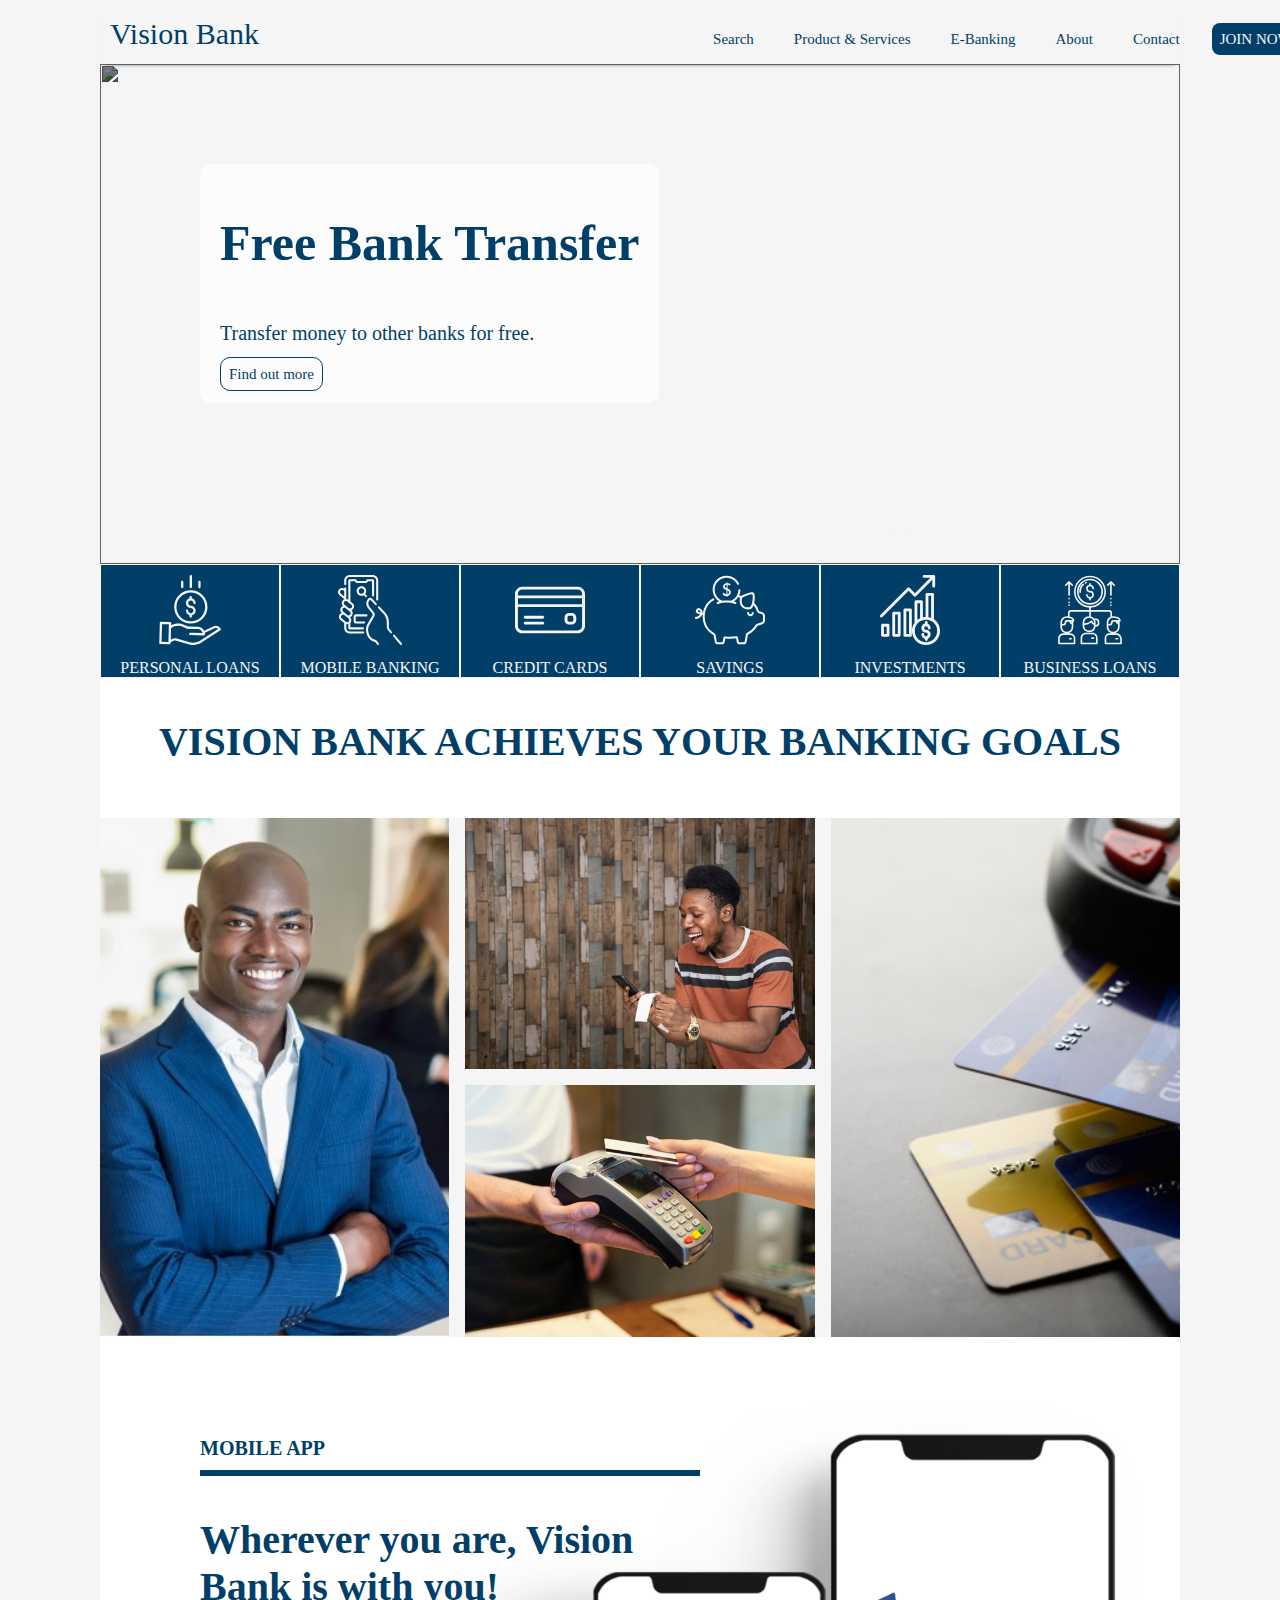
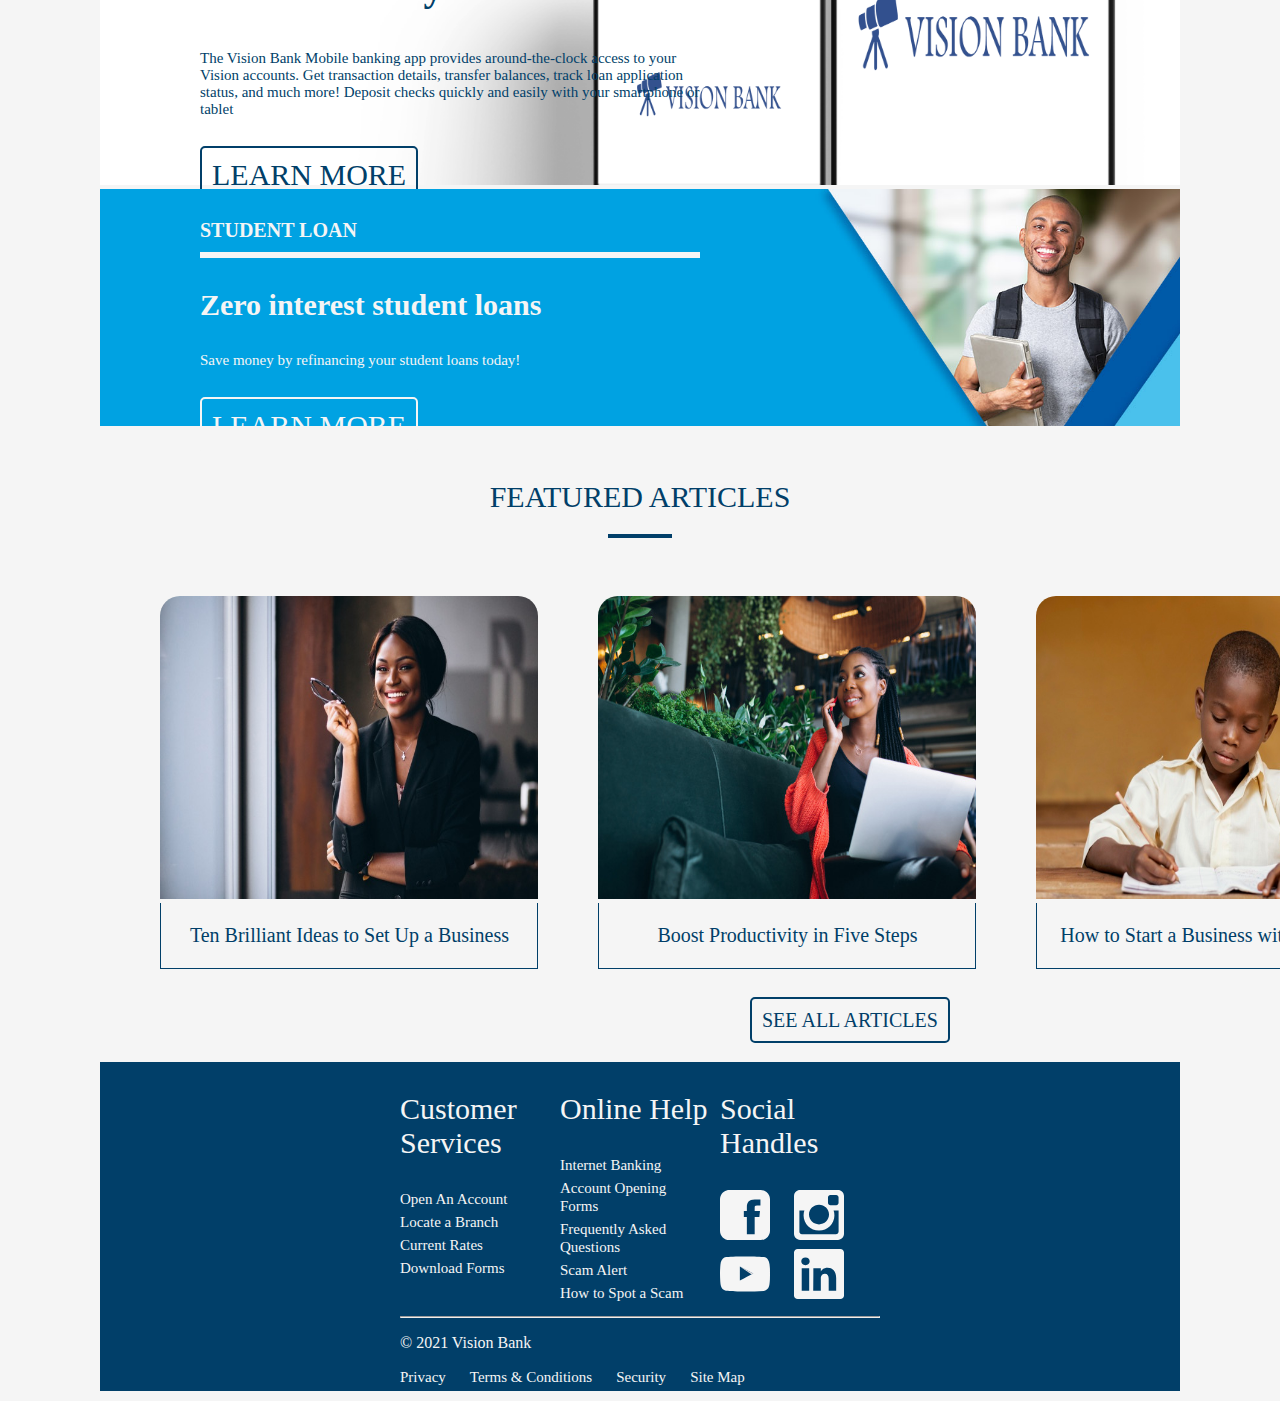
==== index.html @ 229e4e49 "Added three sections; mobile app, student loans and featured articles sections" ====
<!DOCTYPE html>
<html lang="en">

<head>
    <meta charset="UTF-8">
    <meta http-equiv="X-UA-Compatible" content="IE=edge">
    <meta name="viewport" content="width=device-width, initial-scale=1.0">
    <link rel="stylesheet" href="css/style.css">
    <title>Vision Bank</title>
</head>

<body>
    <!-- Navigation Bar -->
    <div class="nav-bar">
        <ul class="nav-bar-ul">
            <li class="li-center">Vision Bank</li>
            <li class="li-right"><a href="#">Search</a></li>
            <li class="li-right"><a href="#">Product & Services</a></li>
            <li class="li-right"><a href="#">E-Banking</a></li>
            <li class="li-right"><a href="#">About</a></li>
            <li class="li-right"><a href="#">Contact</a></li>
            <li class="li-right"><a class="join-now" href="#">JOIN NOW</a></li>
            <li class="li-right"><a class="login-now" href="#">LOG IN</a></li>
        </ul>
    </div>

    <!-- Main Body -->
    <div class="body-main">
        <!-- Carousel Slider -->
        <div class="slider">
            <!-- Image Slides -->
            <div class="slider-image">
                <img src="assets/image1.jpg" alt="">
                <div class="info">
                    <h3>Free Bank Transfer</h3>
                    <p>Transfer money to other banks for free.</p>
                    <a class="info-link" href="#">Find out more</a>
                </div>
            </div>
            <div class="slider-image">
                <img src="assets/image2.jpg" alt="">
                <div class="info">
                    <h3>Free Bank Transfer</h3>
                    <p>Transfer money to other banks for free.</p>
                    <a class="info-link" href="#">Find out more</a>
                </div>
            </div>
            <div class="slider-image">
                <img src="assets/image3.jpg" alt="">
                <div class="info">
                    <h3>Free Bank Transfer</h3>
                    <p>Transfer money to other banks for free.</p>
                    <a class="info-link" href="#">Find out more</a>
                </div>
            </div>

            <!-- Buttons on Slides -->
            <div class="button-left" onclick="plusDivs(-1)">&#10094;</div>
            <div class="button-right" onclick="plusDivs(1)">&#10095;</div>

            <span class="dots next1" onclick="currentDiv(1)"></span>
            <span class="dots next2" onclick="currentDiv(2)"></span>
            <span class="dots next3" onclick="currentDiv(3)"></span>


        </div>

        <!-- Offer Grid -->
        <div class="offers-grid">
            <div class="offers-item">
                <div>
                    <img src="assets/save-money.svg" alt="">
                    <p> PERSONAL LOANS </p>
                </div>
            </div>
            <div class="offers-item">
                <div>
                    <img src="assets/smartphone.svg" alt="">
                    <p> MOBILE BANKING </p>
                </div>
            </div>
            <div class="offers-item">
                <div>
                    <img src="assets/credit-card.svg" alt="">
                    <p> CREDIT CARDS </p>
                </div>
            </div>
            <div class="offers-item">
                <div>
                    <img src="assets/piggy-bank.svg" alt="">
                    <p> SAVINGS </p>
                </div>
            </div>
            <div class="offers-item">
                <div>
                    <img src="assets/profits.svg" alt="">
                    <p> INVESTMENTS </p>
                </div>
            </div>
            <div class="offers-item">
                <div>
                    <img src="assets/team-work.svg" alt="">
                    <p> BUSINESS LOANS </p>
                </div>
            </div>
        </div>

        <!-- Banking Goals -->
        <div class="goal-text">
            <h3>VISION BANK ACHIEVES YOUR BANKING GOALS</h3>
        </div>

        <!-- Banking Goals Grid-->
        <div class="goals-grid">
            <div class="goals-item">
                <img src="assets/business.jpg" alt="">
                <div class="goal-info">
                    <h3>Free Bank Transfer</h3>
                    <p>Focus on your business and Let us focus on your Finances</p>
                    <a class="goal-info-link" href="#">VIEW DETAILS</a>
                </div>
            </div>

            <div class="goals-grid-sub">
                <div class="goals-item">
                    <img src="assets/investment.jpg" alt="">
                </div>
    
                <div class="goals-item">
                    <img src="assets/transfer.jpg" alt="">
                </div>
            </div>

            <div class="goals-item">
                <img src="assets/cards.jpg" alt="">
            </div>
        </div>

        <!-- Mobile App -->
        <div class="mobile-bg">
            <img src="assets/mobilebg-big.png" alt="">
            <div class="mobile-bg-info">
                <h4>MOBILE APP</h4>
                <hr>
                <h3>Wherever you are, Vision Bank is with you!</h3>
                <p>The Vision Bank Mobile banking app provides around-the-clock access to your Vision accounts.
                     Get transaction details, transfer balances, track loan application status, 
                and much more! Deposit checks quickly and easily with your smartphone or tablet</p>
                <a class="mobile-link" href="#">LEARN MORE</a>
            </div>
        </div>

        <!-- Student Loan -->
        <div class="student-bg">
            <img src="assets/gridimage3.jpg" alt="">
            <div class="student-bg-info">
                <h4>STUDENT LOAN</h4>
                <hr>
                <h3>Zero interest student loans</h3>
                <p>Save money by refinancing your student loans today!</p>
                <a class="student-link" href="#">LEARN MORE</a>
            </div>
        </div>

        <!-- Articles -->
        <div class="like-div">
            <p>FEATURED ARTICLES</p>
            <hr style="position: relative; width: 60px;text-align: center;">
        </div>

        <table class="like-table">
            <tbody>
                <tr class="like-tr" >
                    <td class="like-td">
                        <img class="like-image" src="assets/woman.jpg" alt="">
                    </td>
    
                    <td class="like-td">
                        <img class="like-image" src="assets/woman2.jpg" alt="">
                    </td>
    
                    <td class="like-td">
                        <img class="like-image" src="assets/boy.jpg" alt="">
                    </td>
                </tr>
                <tr class="like-text-tr">
                    <td class="like-text-td">
                        <p>Ten Brilliant Ideas to Set Up a Business</p>
                    </td>
    
                    <td class="like-text-td">
                        <p>Boost Productivity in Five Steps</p>
                    </td>
                        <td class="like-text-td">
                            <p>How to Start a Business without Funding</p>
                        </td>
                </tr>
            </tbody>
        </table>

        <div class="like-div-link">
            <a href="#">SEE ALL ARTICLES</a>
        </div>
    </div>

    <!-- Footer -->
    <div class="footer">
        <div class="footer-sub">
            <div class="footer-grid">
                <div class="">
                    <p class="footer-p-head">Customer Services</p>
                    <ul class="footer-ul">
                        <li class="footer-li-vertical"><a href="#">Open An Account</a></li>
                        <li class="footer-li-vertical"><a href="#">Locate a Branch</a></li>
                        <li class="footer-li-vertical"><a href="#">Current Rates</a></li>
                        <li class="footer-li-vertical"><a href="#">Download Forms</a></li>
                    </ul>
                </div>
                <div>
                    <p class="footer-p-head">Online Help</p>
                    <ul class="footer-ul">
                        <li class="footer-li-vertical"><a href="#">Internet Banking</a></li>
                        <li class="footer-li-vertical"><a href="#">Account Opening Forms</a></li>
                        <li class="footer-li-vertical"><a href="#">Frequently Asked Questions</a></li>
                        <li class="footer-li-vertical"><a href="#">Scam Alert</a></li>
                        <li class="footer-li-vertical"><a href="#">How to Spot a Scam</a></li>
                    </ul>
                </div>
                <div class="footer-social">
                    <p class="footer-p-head">Social Handles</p>
                    <ul class="footer-ul">
                        <li class="footer-li-horizontal"><a href="#"><img src="assets/facebook.svg" alt=""></a></li>
                        <li class="footer-li-horizontal"><a href="#"><img src="assets/instagram.svg" alt=""></a></li>
                        <li class="footer-li-horizontal"><a href="#"><img src="assets/youtube.svg" alt=""></a></li>
                        <li class="footer-li-horizontal"><a href="#"><img src="assets/linkedin.svg" alt=""></a></li>
                    </ul>
                </div>
            </div>
            <hr>
            <p class="footer-p">© 2021 Vision Bank</p>
            <ul class="footer-bottom-ul">
                <li class="footer-li-horizontal"><a href="#">Privacy</a></li>
                <li class="footer-li-horizontal"><a href="#">Terms & Conditions</a></li>
                <li class="footer-li-horizontal"><a href="#">Security</a></li>
                <li class="footer-li-horizontal"><a href="#">Site Map</a></li>
            </ul>
        </div>
    </div>


    <script src="scripts/script.js"></script>
</body>

</html>
---- css/style.css ----
body{
    background-color: whitesmoke;
    margin: 0px 100px;
    overflow:inherit;
}

/* ------------------------------------------------------------------  Navigation Bar Starts  ---------------------------------------------------------------------------- */
.nav-bar{
    margin-bottom: 0px;
    padding: 0px;
    box-shadow: 0px 5px 4px -5px  #013F69;
}

.nav-bar-ul{
    margin-top: 10px;
    margin-bottom: 0px;
    padding: 0px;
}

.li-center{
    display: inline-block;
    margin-right: 20px;
    font-family: Poppins;
    font-size: 30px;
    color: #013F69;
    position: relative;
    left: 10px;
    top: 7px;
    margin-bottom: 20px;
}

.li-right{
    display: inline-block;
    margin-right: 20px;
    font-family: Poppins;
    position: relative;
    right: -40%;
    top: 7px;
}

.li-right a{
    color: #013F69;
    text-decoration: none;
    padding: 8px;
    transition-duration: 0.4s;
}

.li-right a:hover{
    background-color:#013F69;
    color: whitesmoke;
    border-radius: 8px;
}

.li-right .join-now{
    color: whitesmoke;
    background-color: #013F69;
    border-radius: 8px;
    padding: 8px;
    font-size: 15px;
    transition-duration: 0.4s;
}


.li-right .join-now:hover{
    border: 2px solid #013F69;
    background-color: whitesmoke;
    color: #013F69;

}

.li-right .login-now{
    border-radius: 8px;
    border: 2px solid #013F69;
    padding: 8px;
    font-size: 14px;
    transition-duration: 0.4s;
}

.login-now:hover{
    background-color:#013F69;
    color: whitesmoke;
    border-radius: 8px;
}

/* ------------------------------------------------------------------  Navigation Bar Ends  ---------------------------------------------------------------------------- */

/* ------------------------------------------------------------------ Body Starts  ---------------------------------------------------------------------------- */

/* ------------------------------------------------------------------ Carousel Slider Starts  ---------------------------------------------------------------------------- */

.slider-image{
    height: 500px;
    width: 100%;
}

.slider-image img{
    width: inherit;
    height: inherit;
    filter:brightness(0.5);
}

.slider{
    position: relative;
}


.button-left{
    color: whitesmoke;
    position: absolute;
    font-size: 20px;
    bottom: 30px;
    left: 100px;
}
.button-left:hover{
    cursor: pointer;
}

.button-right{
    color: whitesmoke;
    position: absolute;
    font-size: 20px;
    right: 100px;
    bottom: 30px;
}
.button-right:hover{
    cursor: pointer;
}


.dots{
    position: absolute;
    width: 15px;
    height: 15px;
    border-radius: 50%;
    border: 1px solid whitesmoke;
    bottom: 30px;left: 790px;
}

.white{
    background-color: whitesmoke;
}

.dots:hover{
    cursor: pointer;
    
}


.next1:hover{
    background-color: whitesmoke;
}


.next2{
    left: 820px;
   }

.next2:hover{
    background-color: whitesmoke;
}


.next3{
    left: 850px;
   }

.next3:hover{
    background-color: whitesmoke;
}

.info{
    position: absolute;
    background-color: #ffffffa5;
    border-radius: 10px;
    padding: 0px 20px 20px 20px;
    top: 100px;
    left: 100px;
}

.info-link{
    color: #013F69;
    text-decoration: none;
    padding: 8px;
    border: 1px solid #013F69;
    border-radius: 10px;
    transition-duration: 0.4s;
    position: relative;
}

.info-link:hover{
    background-color:#013F69;
    color: whitesmoke;
    border-radius: 8px;
}

.info h3{
    color: #013F69;
    font-size: 50px;
}

.info p{
    color: #013F69;
    font-size: 20px;
}

/* ------------------------------------------------------------------ Carousel Slider Ends  ---------------------------------------------------------------------------- */


/* ------------------------------------------------------------------ Promotions Grid Start ---------------------------------------------------------------------------- */

.offers-grid{
    display: grid;
    grid-template-columns: repeat(6, 1fr);
    background-color: #013F69;
}

.offers-item{
    display: flex;
    border: 1px solid whitesmoke;
    justify-content: center;
    text-align: center;
    
}

.offers-item:hover{
    cursor: pointer;
    opacity: 0.8;
}

.offers-item img{
    margin-top: 10px;
    width: 70px;
    height: 70px;
}
.offers-item p{
    font-family: poppins;
    color: whitesmoke;
    margin-bottom: 0px;
    margin-top: 10px;
}

.goal-text{
    height: 100px;
    width: 100%;
    background-color: white;
    padding-top: 40px;
    text-align: center;
    
}

.goal-text h3{
    padding: 0px;
    margin: 0px;
    color: #013F69;
    font-size: 40px;
    font-family: poppins;
    
}

.goals-grid{
    display: grid;
    grid-template-columns: repeat(3,1fr);
    gap: 1rem;
}

.goals-item{
}

.goal-info{
    
    top: 100px;
}

.goals-item img{
    height: 100%;
    width: 100%;
    object-fit: cover;
}

.goals-grid-sub{
    display: grid;
    grid-template-rows: repeat(2,1fr);
    gap: 1rem;
}

/* ------------------------------------------------------------------ Promotions Grid End  ---------------------------------------------------------------------------- */


/* ------------------------------------------------------------------ Mobile App Div Start ---------------------------------------------------------------------------- */

.mobile-bg{
    position: relative;
    width: 100%;
}

.mobile-bg img{
    width:inherit;
}

.mobile-bg h4{
    color: #013F69;
    font-size: 20px;
    font-family: poppins;
    padding:0px;
    margin: 0px 0px 10px 0px;
} 

.mobile-bg hr{
    border: 3px solid #013F69;
    padding:0px;
    margin: 0px;
}
.mobile-bg h3{
    color: #013F69;
    font-size: 40px;
    font-family: poppins;
} 

.mobile-bg p{
    color: #013F69;
    font-size: 15px;
    font-family: poppins;
    margin-bottom: 40px;
} 

.mobile-link{
    border: 2px solid #013F69;
    border-radius: 5px;
    font-size: 30px;
    color: #013F69;
    padding: 10px;
}

.mobile-link:hover{
    border-radius: 5px;
    color: whitesmoke;
    background-color: #013F69;
}

.mobile-bg-info{
    position: absolute;
    top: 100px;
    left: 100px;
    width: 500px;
}

/* ------------------------------------------------------------------ Mobile App Div End  ---------------------------------------------------------------------------- */

/* ------------------------------------------------------------------ Student Loan Div Start ---------------------------------------------------------------------------- */

.student-bg{
    position: relative;
    width: 100%;
}

.student-bg img{
    width:inherit;
}

.student-bg h4{
    color: whitesmoke;
    font-size: 20px;
    font-family: poppins;
    padding:0px;
    margin: 0px 0px 10px 0px;
} 

.student-bg hr{
    border: 3px solid whitesmoke;
    padding:0px;
    margin: 0px;
}
.student-bg h3{
    color: whitesmoke;
    font-size: 30px;
    font-family: poppins;
} 

.student-bg p{
    color: whitesmoke;
    font-size: 15px;
    font-family: poppins;
    margin-bottom: 40px;
} 

.student-link{
    border: 2px solid whitesmoke;
    border-radius: 5px;
    font-size: 30px;
    color: whitesmoke;
    padding: 10px;
}

.student-link:hover{
    border: none;
    border-radius: 5px;
    color: whitesmoke;
    background-color: #013F69;
}

.student-bg-info{
    position: absolute;
    top: 30px;
    left: 100px;
    width: 500px;
}

/* ------------------------------------------------------------------ Student Loan Div End  ---------------------------------------------------------------------------- */



/* ------------------------------------------------------------------ Articles Div End  ---------------------------------------------------------------------------- */

.like-div{
    padding: 0px;
    margin: 0px;
}

.like-div hr{
    border: 2px solid #013F69;
}

.like-div-link{
    position: relative;
    margin-top: 0px;
    margin-bottom: 70px;
    top: 40px;
    left: 650px;
}

.like-div-link a{
    border: 2px solid #013F69 ;
    border-radius: 5px;
    font-size: 20px;
    color: #013F69;
    padding: 10px;
}

.like-div-link a:hover{
    background-color: #013F69;
    border-radius: 5px;
    color: whitesmoke;
}

.like-div p{
    position: relative;
    text-align: center;
    font-family: Poppins;
    font-size: 30px;
    color: #013F69;
    margin-top: 50px;
    margin-bottom: 20px;
    padding: 0px;
}

.like-td{
    padding: 0px;
    margin: 100px;
    width: 10cm;
    height: auto;

}

.like-image{
    width: inherit;
    height: 8cm;
    padding: 0px;
    margin: 0px;
    border-radius: 20px 20px 0px 0px;
}

.like-text-td{
    padding-right: 0px;
    margin: 0px;
    border-bottom: 1px solid #013F69;
    border-left: 1px solid #013F69;
    border-right: 1px solid #013F69;
    
}
.like-text-td p{
    font-size: 20px;
    text-align: center;
    color: #013F69;
}

.like-tr{
    margin: 200px;
}

.like-table{
    position: relative;
    padding-top: 50px;
    border-spacing: 60px 0px;
}

/* ------------------------------------------------------------------ Articles Div End  ---------------------------------------------------------------------------- */




/* ------------------------------------------------------------------ Carousel Slider Ends  ---------------------------------------------------------------------------- */



/* ------------------------------------------------------------------ Body Ends  ---------------------------------------------------------------------------- */


/* ------------------------------------------------------------------  Footer Starts  ---------------------------------------------------------------------------- */
.footer{
    position: relative;
    bottom: 0;
    background-color: #013F69;
    width: 100%;
}

.footer-sub{
    margin: 0px 300px;
}

.footer-li-vertical{
    display: block;
    margin-right: 20px;
    margin-bottom: 5px;
    font-family: Poppins;
    position: relative;
}

.footer-li-horizontal img{
    width: 50px;
    height: 50px;
}

.footer-ul{
    margin: 0px;
    padding: 0px;
}

a{
    text-decoration: none;
    padding: 0px;
    font-family: Poppins;
    font-size: 15px;
    transition-duration: 0.4s;
    color: whitesmoke;
}

.footer-grid{
    display: grid;
    grid-template-columns: 1fr 1fr 1fr;
}

.footer-bottom-ul{
    margin: 0px;
    padding: 0px;
    margin-bottom: 10px;
}

.footer-li-horizontal{
    display: inline-block;
    margin-right: 20px;
    margin-bottom: 5px;
    font-family: Poppins;
    position: relative;
}

.footer-p-head{
    color: whitesmoke;
    font-size: 30px;
}

.footer-p{
    color: whitesmoke;
}

/* ------------------------------------------------------------------  Footer Ends  ---------------------------------------------------------------------------- */
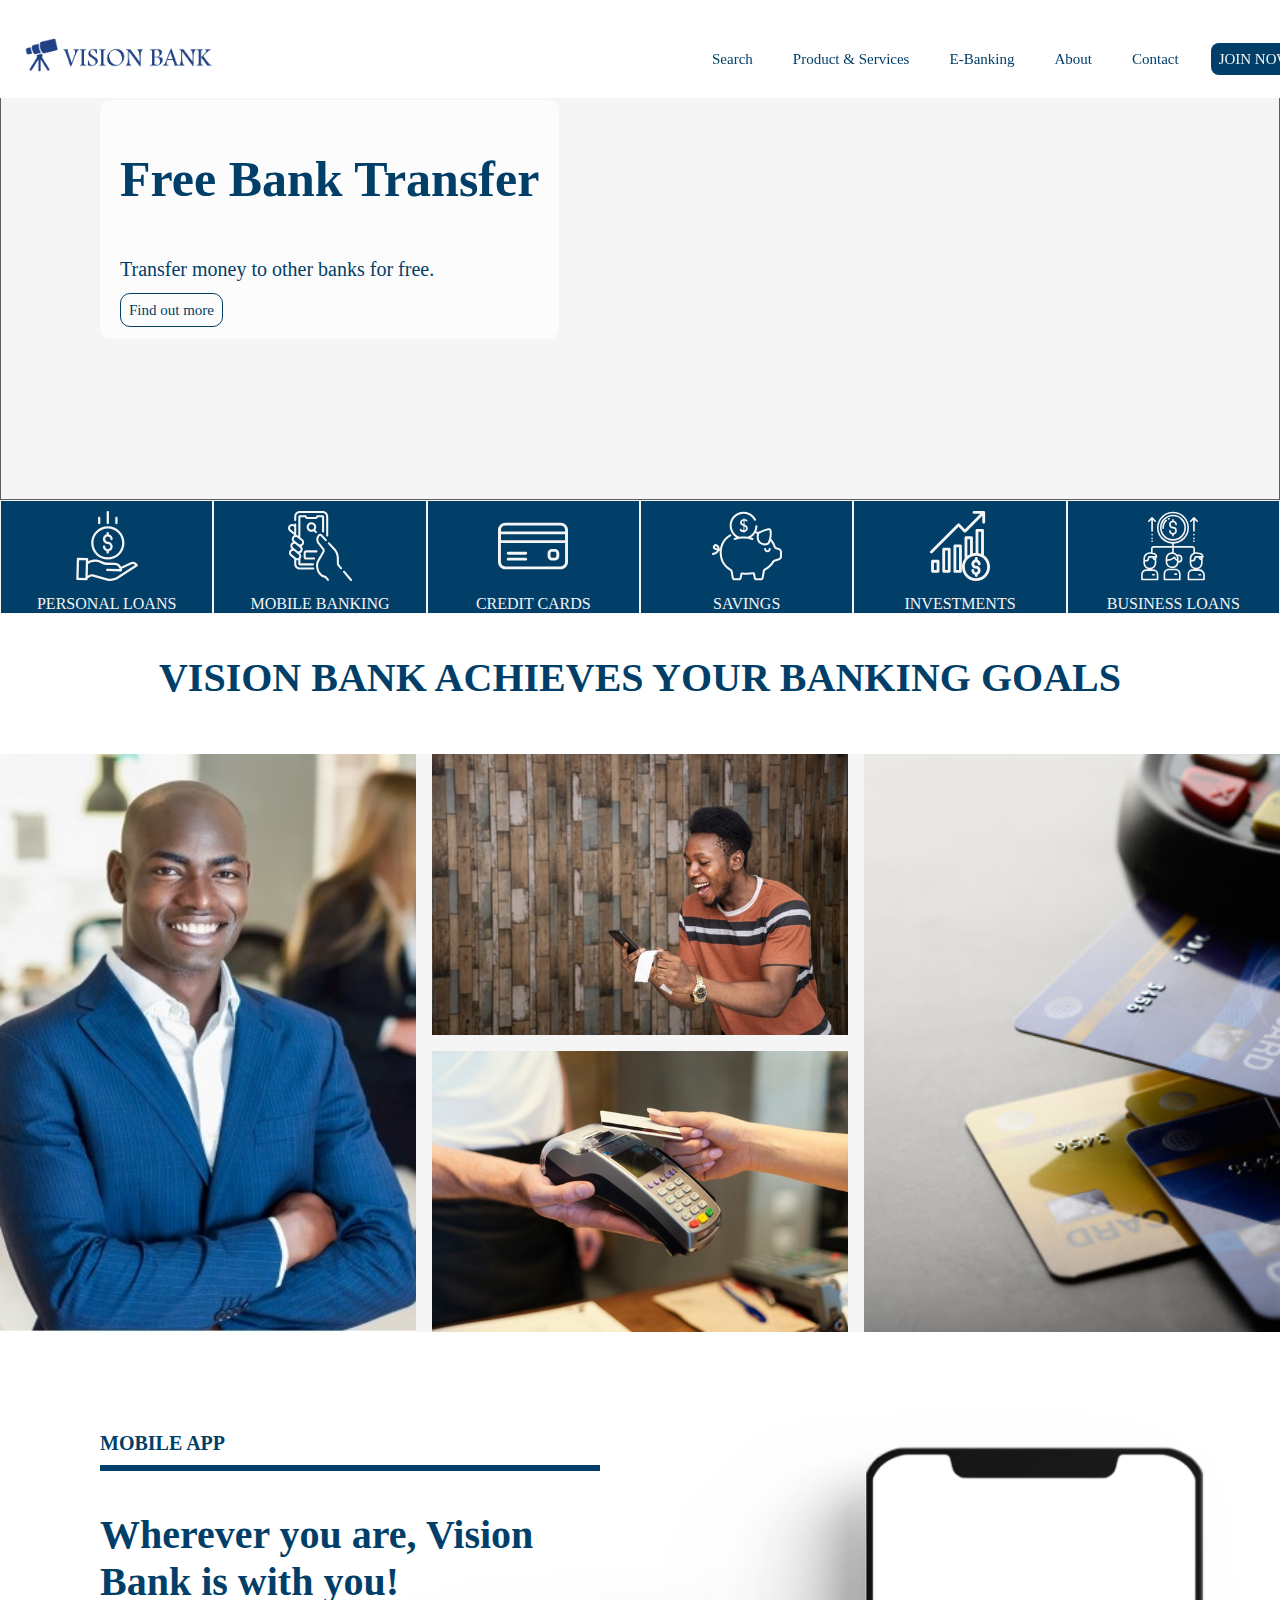
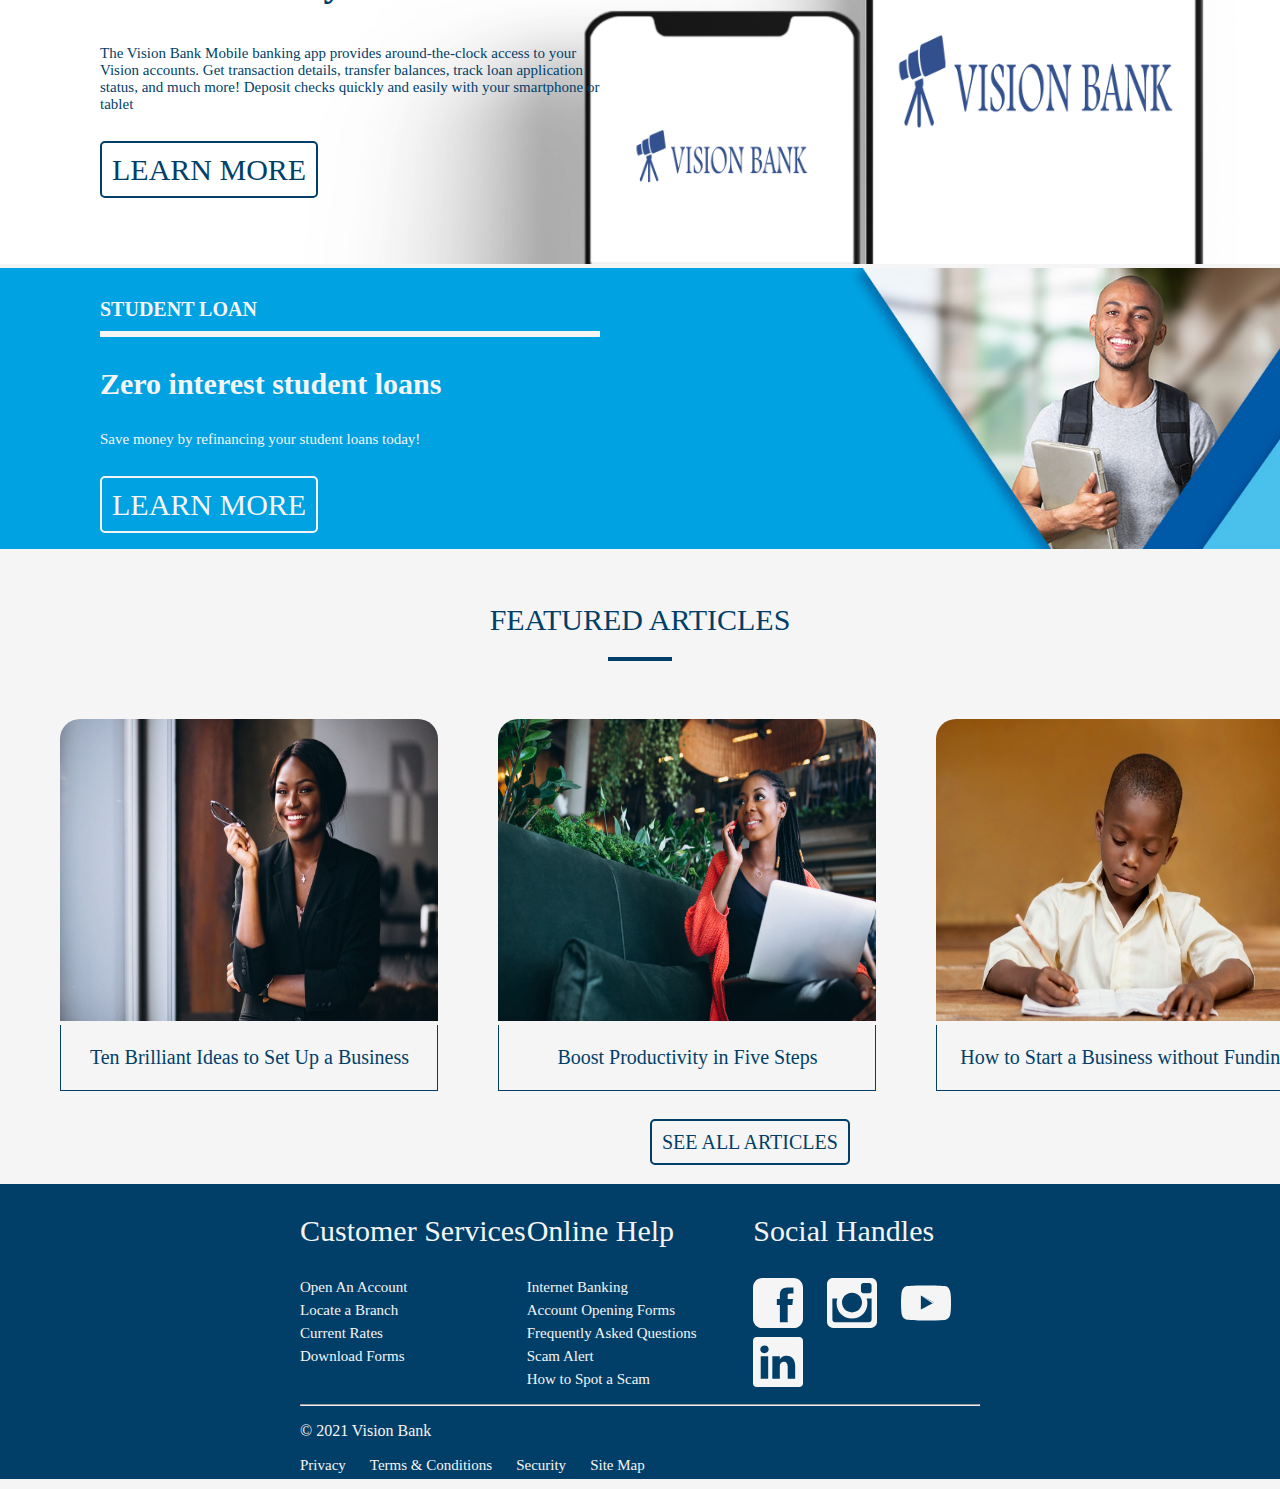
==== commit f907e872: "Added an about page and completed the mock up" ====
--- a/index.html
+++ b/index.html
@@ -13,11 +13,11 @@
     <!-- Navigation Bar -->
     <div class="nav-bar">
         <ul class="nav-bar-ul">
-            <li class="li-center">Vision Bank</li>
+            <li class="li-center"><a href="index.html"><img class="li-center-image" src="assets/visionlogo.png" alt=""></a></li>
             <li class="li-right"><a href="#">Search</a></li>
             <li class="li-right"><a href="#">Product & Services</a></li>
             <li class="li-right"><a href="#">E-Banking</a></li>
-            <li class="li-right"><a href="#">About</a></li>
+            <li class="li-right"><a href="about.html">About</a></li>
             <li class="li-right"><a href="#">Contact</a></li>
             <li class="li-right"><a class="join-now" href="#">JOIN NOW</a></li>
             <li class="li-right"><a class="login-now" href="#">LOG IN</a></li>
--- a/css/style.css
+++ b/css/style.css
@@ -1,32 +1,39 @@
 body{
     background-color: whitesmoke;
-    margin: 0px 100px;
-    overflow:inherit;
+    margin: 0px;
+    overflow-x: hidden;
 }
 
 /* ------------------------------------------------------------------  Navigation Bar Starts  ---------------------------------------------------------------------------- */
 .nav-bar{
-    margin-bottom: 0px;
-    padding: 0px;
-    box-shadow: 0px 5px 4px -5px  #013F69;
+    position: fixed;
+    top: 0px;
+    background-color: white;
+    width: 100%;
+    z-index: 999;
 }
 
 .nav-bar-ul{
     margin-top: 10px;
     margin-bottom: 0px;
-    padding: 0px;
-}
-
-.li-center{
+    padding: 0px; 
+
+}
+
+.li-center a{
     display: inline-block;
     margin-right: 20px;
-    font-family: Poppins;
-    font-size: 30px;
-    color: #013F69;
-    position: relative;
-    left: 10px;
-    top: 7px;
+    width: 200px;
+    height: 50px;
+    position: relative;
+    left: 20px;
+    top: 20px;
     margin-bottom: 20px;
+}
+
+.li-center .li-center-image{
+    width: inherit;
+    height: inherit;
 }
 
 .li-right{
@@ -34,8 +41,8 @@
     margin-right: 20px;
     font-family: Poppins;
     position: relative;
-    right: -40%;
-    top: 7px;
+    left: 55%;
+    top: -30px;
 }
 
 .li-right a{
@@ -83,6 +90,7 @@
 }
 
 /* ------------------------------------------------------------------  Navigation Bar Ends  ---------------------------------------------------------------------------- */
+
 
 /* ------------------------------------------------------------------ Body Starts  ---------------------------------------------------------------------------- */
 
@@ -572,4 +580,4 @@
     color: whitesmoke;
 }
 
-/* ------------------------------------------------------------------  Footer Ends  ---------------------------------------------------------------------------- */+/* ------------------------------------------------------------------  Footer Ends  ---------------------------------------------------------------------------- */
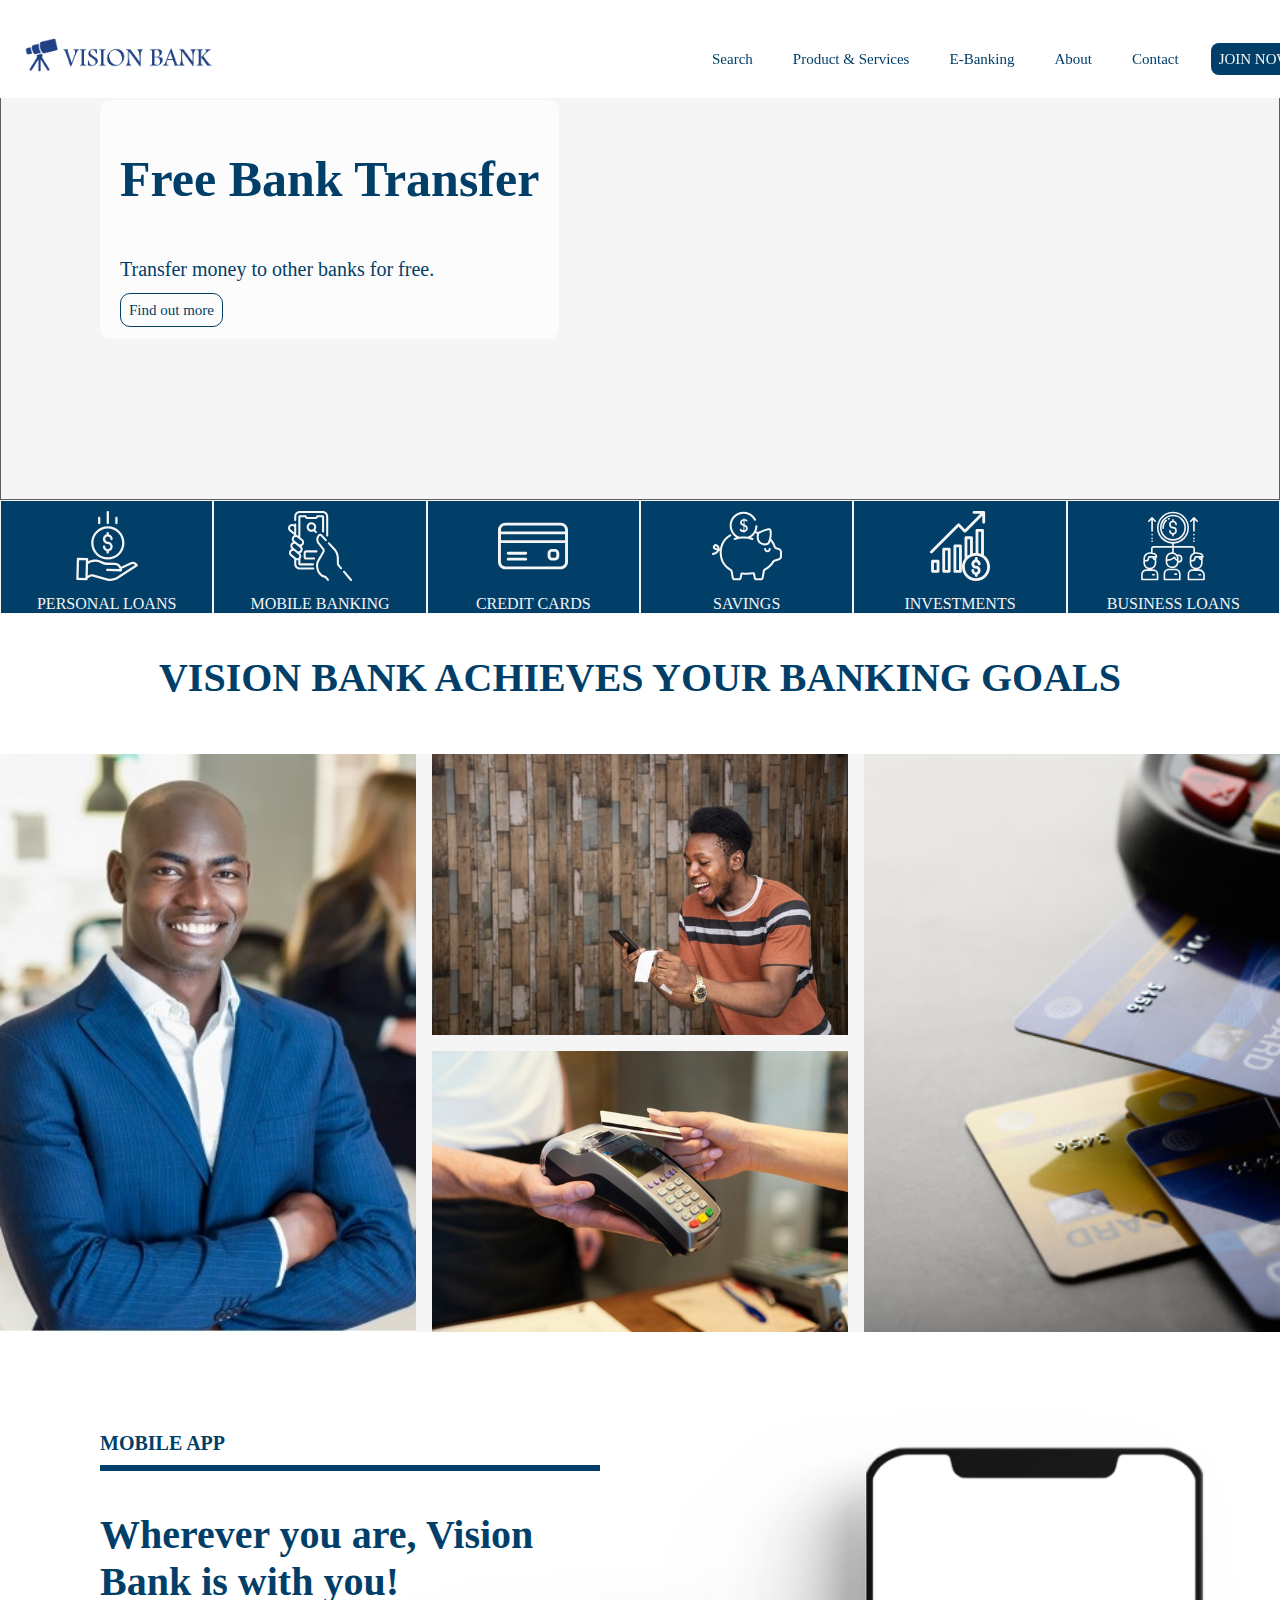
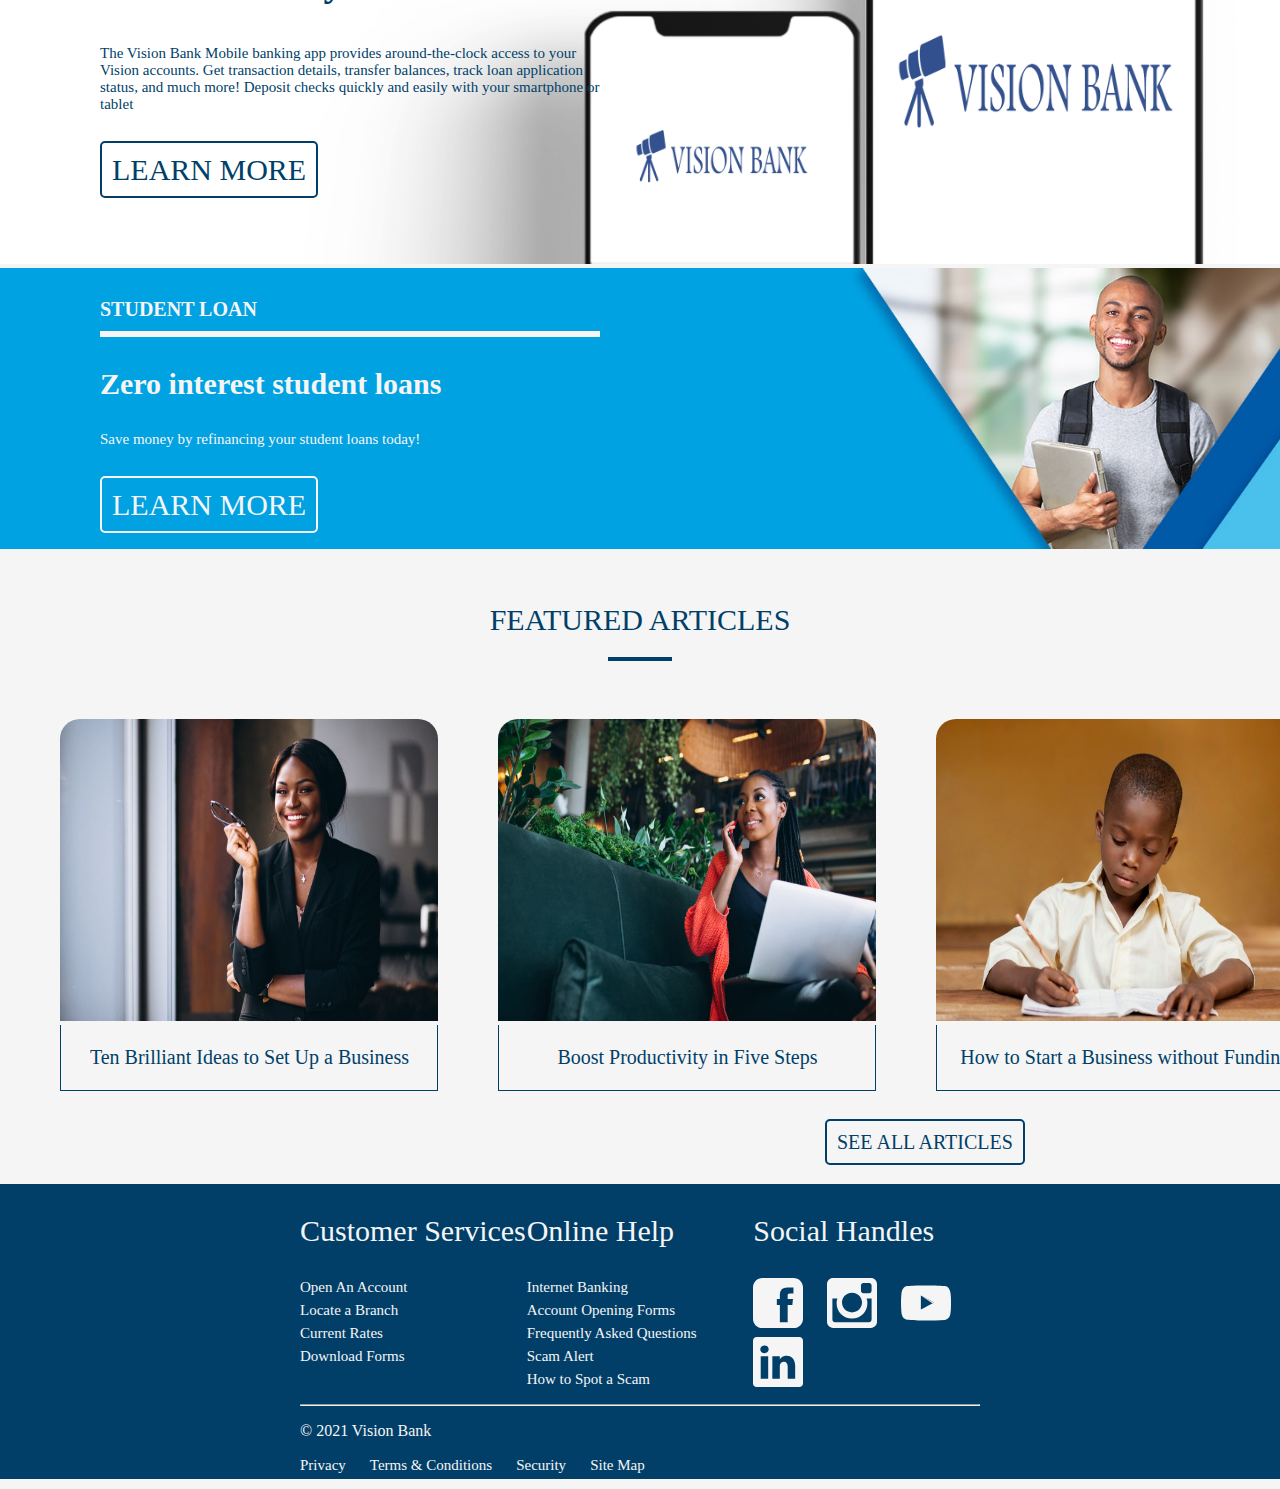
==== commit 291eb6ea: "Added contents to the about page" ====
--- a/index.html
+++ b/index.html
@@ -5,6 +5,7 @@
     <meta charset="UTF-8">
     <meta http-equiv="X-UA-Compatible" content="IE=edge">
     <meta name="viewport" content="width=device-width, initial-scale=1.0">
+    <link rel="icon" type="image/png" href="assets/telescope.png">
     <link rel="stylesheet" href="css/style.css">
     <title>Vision Bank</title>
 </head>
@@ -13,12 +14,13 @@
     <!-- Navigation Bar -->
     <div class="nav-bar">
         <ul class="nav-bar-ul">
-            <li class="li-center"><a href="index.html"><img class="li-center-image" src="assets/visionlogo.png" alt=""></a></li>
+            <li class="li-center"><a href="index.html"><img class="li-center-image" src="assets/visionlogo.png"
+                        alt=""></a></li>
             <li class="li-right"><a href="#">Search</a></li>
-            <li class="li-right"><a href="#">Product & Services</a></li>
-            <li class="li-right"><a href="#">E-Banking</a></li>
+            <li class="li-right"><a href="product_services.html">Product & Services</a></li>
+            <li class="li-right"><a href="ebanking.html">E-Banking</a></li>
             <li class="li-right"><a href="about.html">About</a></li>
-            <li class="li-right"><a href="#">Contact</a></li>
+            <li class="li-right"><a href="contact.html">Contact</a></li>
             <li class="li-right"><a class="join-now" href="#">JOIN NOW</a></li>
             <li class="li-right"><a class="login-now" href="#">LOG IN</a></li>
         </ul>
@@ -125,7 +127,7 @@
                 <div class="goals-item">
                     <img src="assets/investment.jpg" alt="">
                 </div>
-    
+
                 <div class="goals-item">
                     <img src="assets/transfer.jpg" alt="">
                 </div>
@@ -144,8 +146,8 @@
                 <hr>
                 <h3>Wherever you are, Vision Bank is with you!</h3>
                 <p>The Vision Bank Mobile banking app provides around-the-clock access to your Vision accounts.
-                     Get transaction details, transfer balances, track loan application status, 
-                and much more! Deposit checks quickly and easily with your smartphone or tablet</p>
+                    Get transaction details, transfer balances, track loan application status,
+                    and much more! Deposit checks quickly and easily with your smartphone or tablet</p>
                 <a class="mobile-link" href="#">LEARN MORE</a>
             </div>
         </div>
@@ -170,15 +172,19 @@
 
         <table class="like-table">
             <tbody>
-                <tr class="like-tr" >
+                <tr class="like-tr">
                     <td class="like-td">
                         <img class="like-image" src="assets/woman.jpg" alt="">
                     </td>
-    
+
                     <td class="like-td">
                         <img class="like-image" src="assets/woman2.jpg" alt="">
                     </td>
-    
+
+                    <td class="like-td">
+                        <img class="like-image" src="assets/boy.jpg" alt="">
+                    </td>
+
                     <td class="like-td">
                         <img class="like-image" src="assets/boy.jpg" alt="">
                     </td>
@@ -187,13 +193,17 @@
                     <td class="like-text-td">
                         <p>Ten Brilliant Ideas to Set Up a Business</p>
                     </td>
-    
+
                     <td class="like-text-td">
                         <p>Boost Productivity in Five Steps</p>
                     </td>
-                        <td class="like-text-td">
-                            <p>How to Start a Business without Funding</p>
-                        </td>
+                    <td class="like-text-td">
+                        <p>How to Start a Business without Funding</p>
+                    </td>
+
+                    <td class="like-text-td">
+                        <p>How to Start a Business without Funding</p>
+                    </td>
                 </tr>
             </tbody>
         </table>
--- a/css/style.css
+++ b/css/style.css
@@ -433,7 +433,7 @@
     margin-top: 0px;
     margin-bottom: 70px;
     top: 40px;
-    left: 650px;
+    left: 825px;
 }
 
 .like-div-link a{
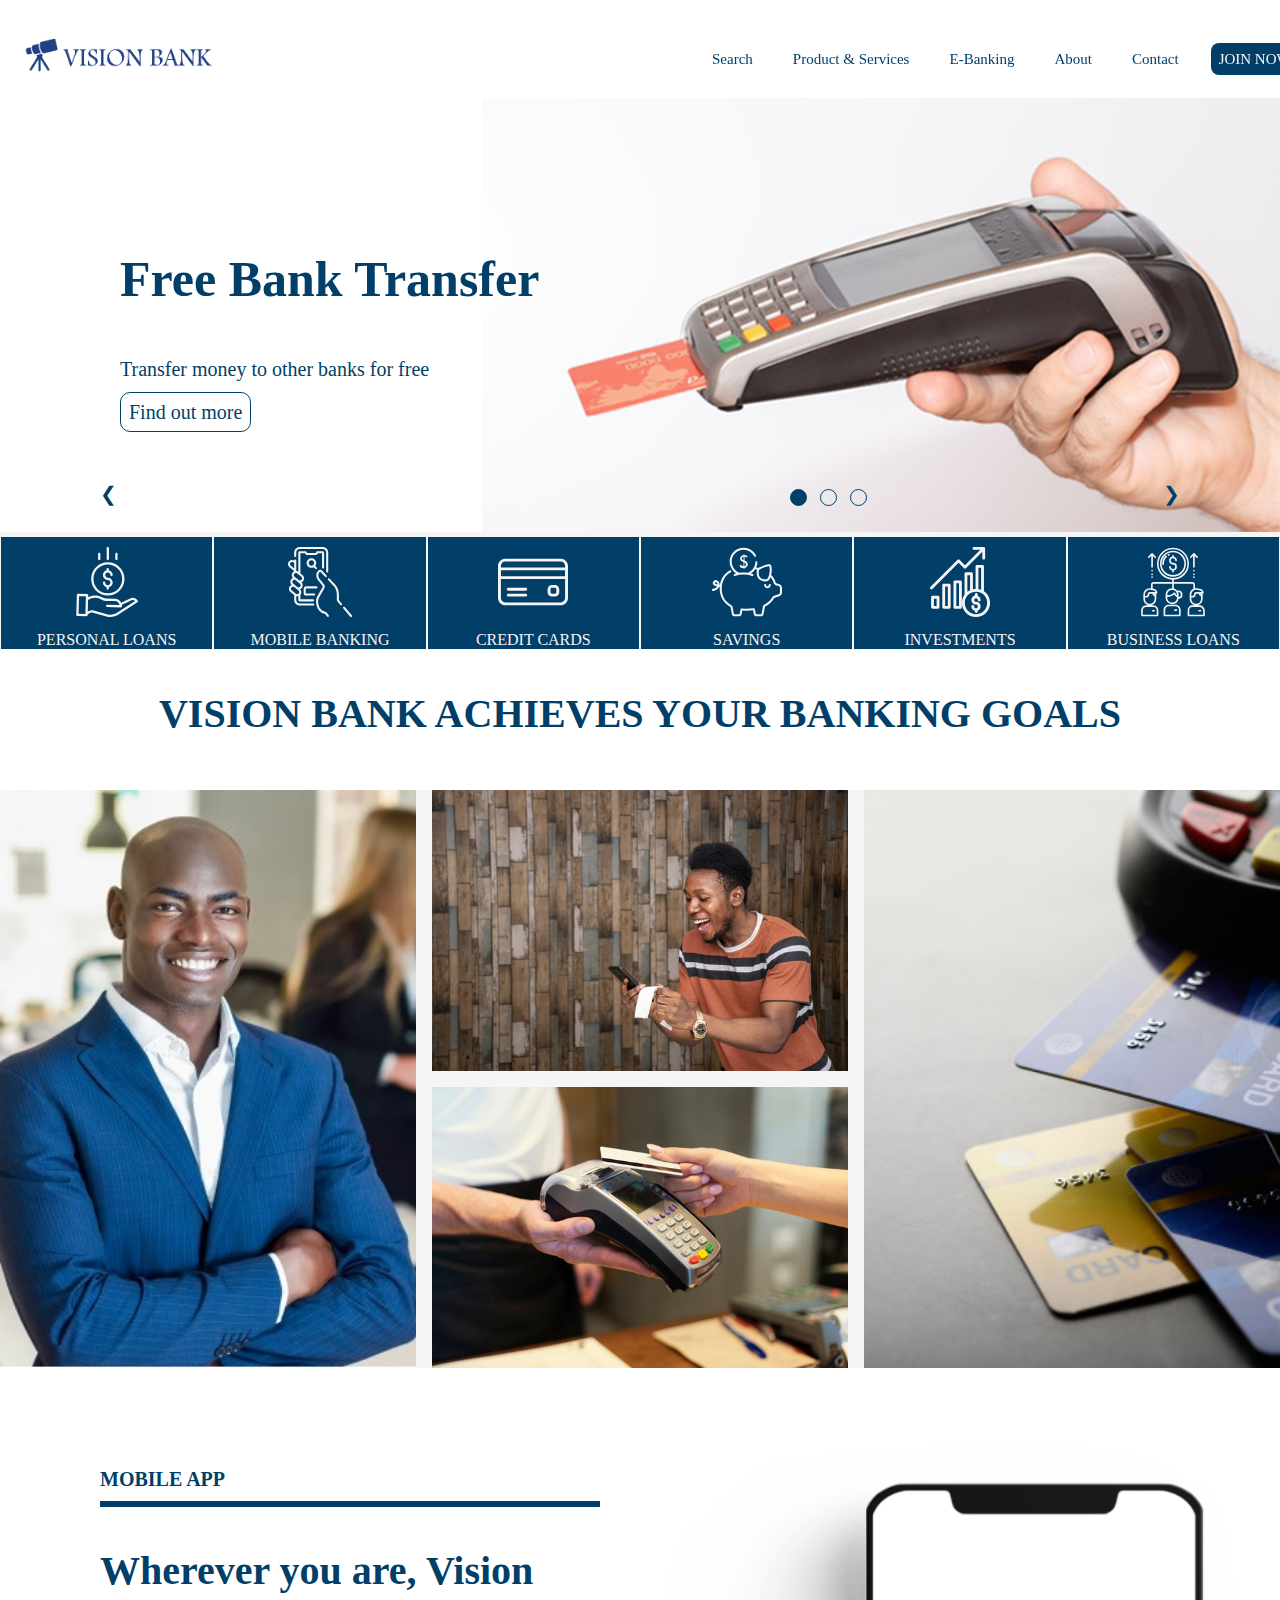
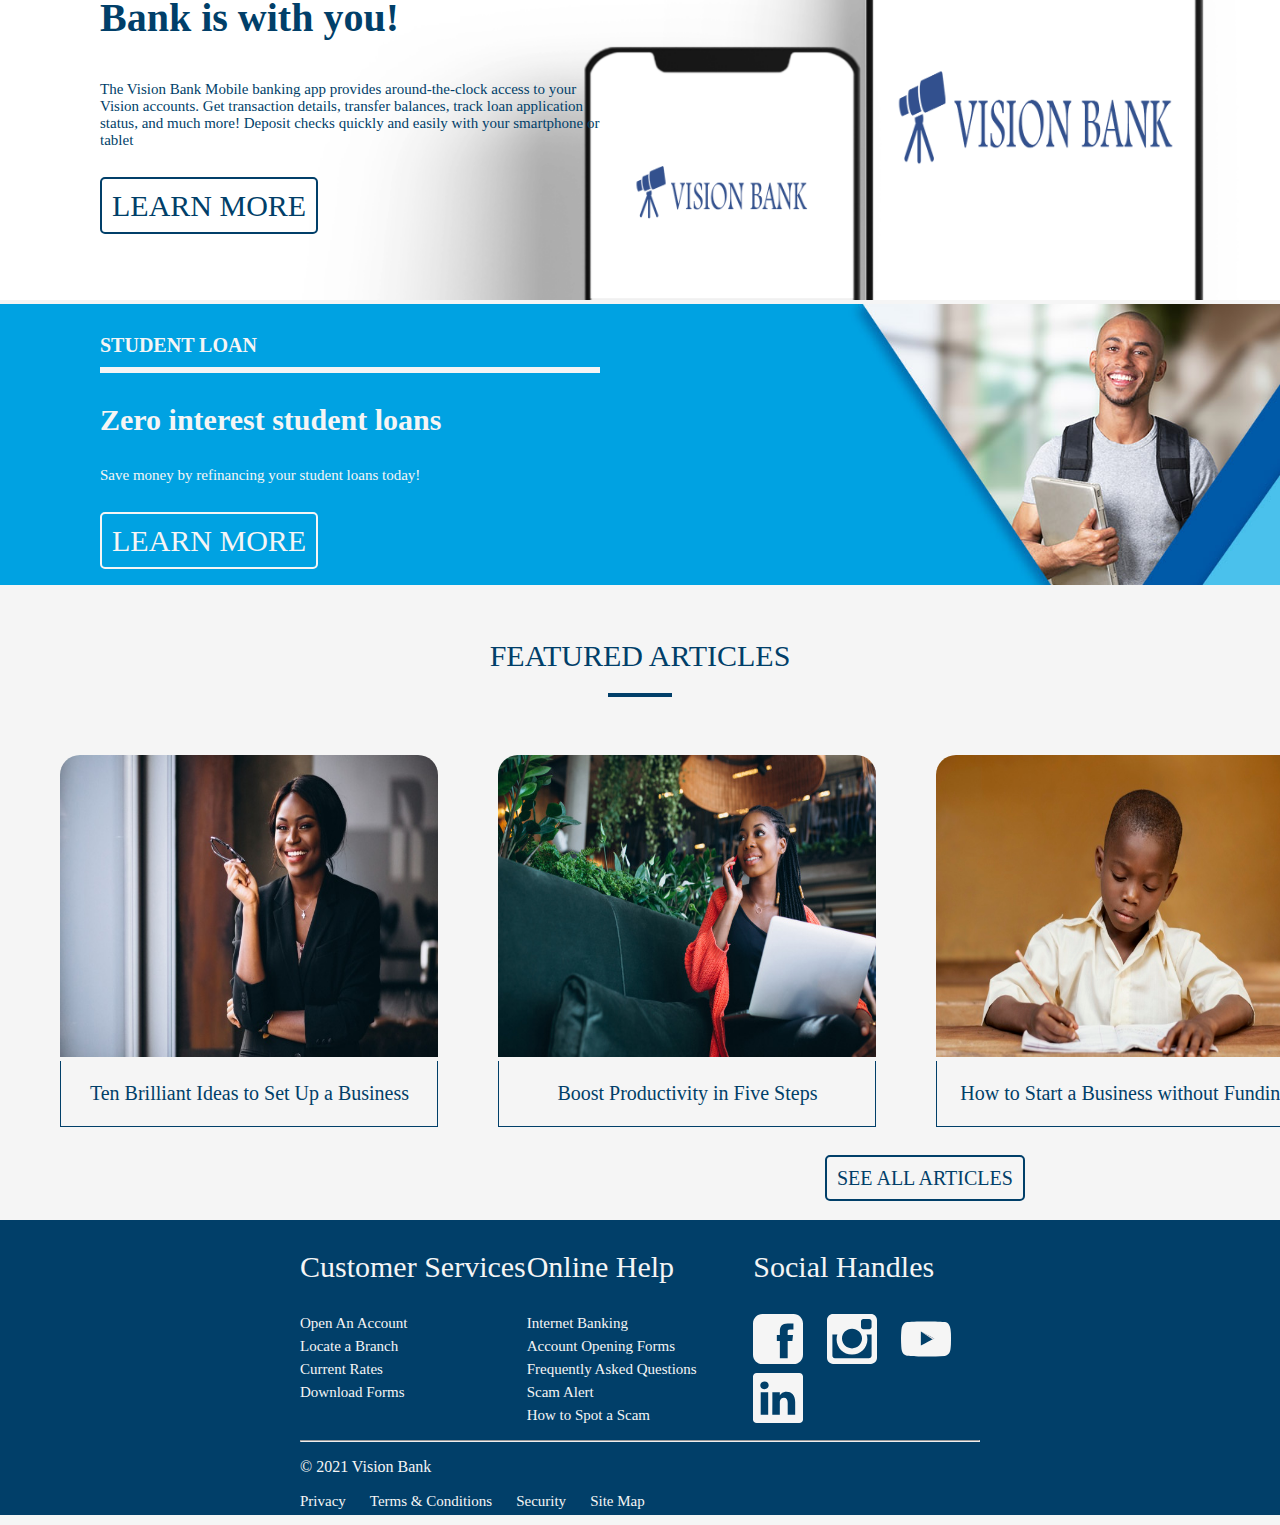
==== commit f20a8844: "Added new slide images on home page" ====
--- a/index.html
+++ b/index.html
@@ -32,26 +32,27 @@
         <div class="slider">
             <!-- Image Slides -->
             <div class="slider-image">
-                <img src="assets/image1.jpg" alt="">
+                <img src="assets/transfer.png" alt="">
                 <div class="info">
                     <h3>Free Bank Transfer</h3>
-                    <p>Transfer money to other banks for free.</p>
+                    <p>Transfer money to other banks for free</p>
                     <a class="info-link" href="#">Find out more</a>
                 </div>
             </div>
             <div class="slider-image">
-                <img src="assets/image2.jpg" alt="">
+                <img src="assets/corona.png" alt="">
                 <div class="info">
-                    <h3>Free Bank Transfer</h3>
-                    <p>Transfer money to other banks for free.</p>
-                    <a class="info-link" href="#">Find out more</a>
-                </div>
-            </div>
+                    <h3>COVID 19</h3>
+                    <p>Be safe and wear mask all times</p>
+                    <a class="info-link" href="#">Read more</a>
+                </div>
+            </div>
+
             <div class="slider-image">
-                <img src="assets/image3.jpg" alt="">
+                <img src="assets/devices.png" alt="">
                 <div class="info">
-                    <h3>Free Bank Transfer</h3>
-                    <p>Transfer money to other banks for free.</p>
+                    <h3>Online Banking made smarter</h3>
+                    <p>New and improved online banking features available now on Ecobank Online</p>
                     <a class="info-link" href="#">Find out more</a>
                 </div>
             </div>
--- a/css/style.css
+++ b/css/style.css
@@ -97,14 +97,12 @@
 /* ------------------------------------------------------------------ Carousel Slider Starts  ---------------------------------------------------------------------------- */
 
 .slider-image{
-    height: 500px;
     width: 100%;
 }
 
 .slider-image img{
     width: inherit;
     height: inherit;
-    filter:brightness(0.5);
 }
 
 .slider{
@@ -113,7 +111,7 @@
 
 
 .button-left{
-    color: whitesmoke;
+    color: #013F69;
     position: absolute;
     font-size: 20px;
     bottom: 30px;
@@ -124,7 +122,7 @@
 }
 
 .button-right{
-    color: whitesmoke;
+    color: #013F69;
     position: absolute;
     font-size: 20px;
     right: 100px;
@@ -140,12 +138,12 @@
     width: 15px;
     height: 15px;
     border-radius: 50%;
-    border: 1px solid whitesmoke;
+    border: 1px solid #013F69;
     bottom: 30px;left: 790px;
 }
 
 .white{
-    background-color: whitesmoke;
+    background-color: #013F69;
 }
 
 .dots:hover{
@@ -155,7 +153,7 @@
 
 
 .next1:hover{
-    background-color: whitesmoke;
+    background-color: #013F69;
 }
 
 
@@ -164,7 +162,7 @@
    }
 
 .next2:hover{
-    background-color: whitesmoke;
+    background-color: #013F69;
 }
 
 
@@ -173,15 +171,15 @@
    }
 
 .next3:hover{
-    background-color: whitesmoke;
+    background-color: #013F69;
 }
 
 .info{
     position: absolute;
-    background-color: #ffffffa5;
+    background-color: none;
     border-radius: 10px;
     padding: 0px 20px 20px 20px;
-    top: 100px;
+    top: 200px;
     left: 100px;
 }
 
@@ -193,6 +191,7 @@
     border-radius: 10px;
     transition-duration: 0.4s;
     position: relative;
+    font-size: 20px;
 }
 
 .info-link:hover{
@@ -210,6 +209,8 @@
     color: #013F69;
     font-size: 20px;
 }
+
+
 
 /* ------------------------------------------------------------------ Carousel Slider Ends  ---------------------------------------------------------------------------- */
 
